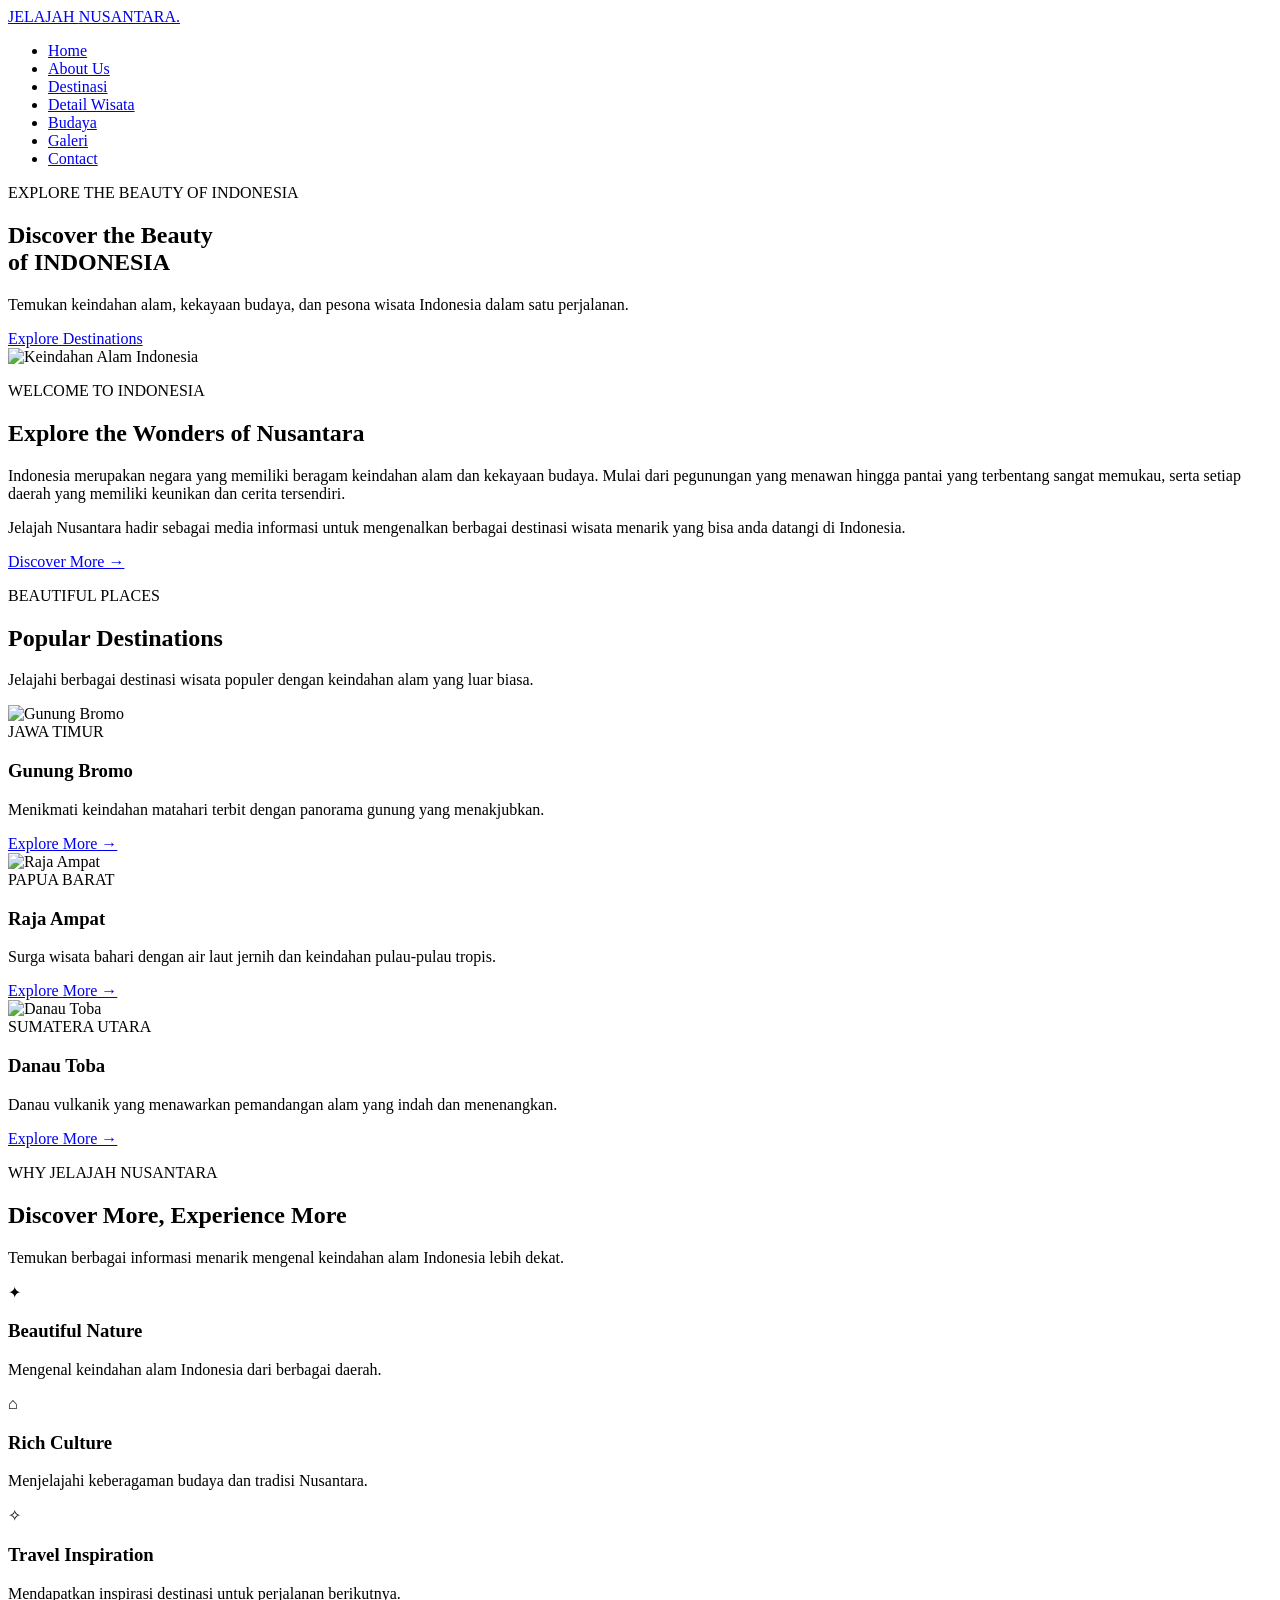
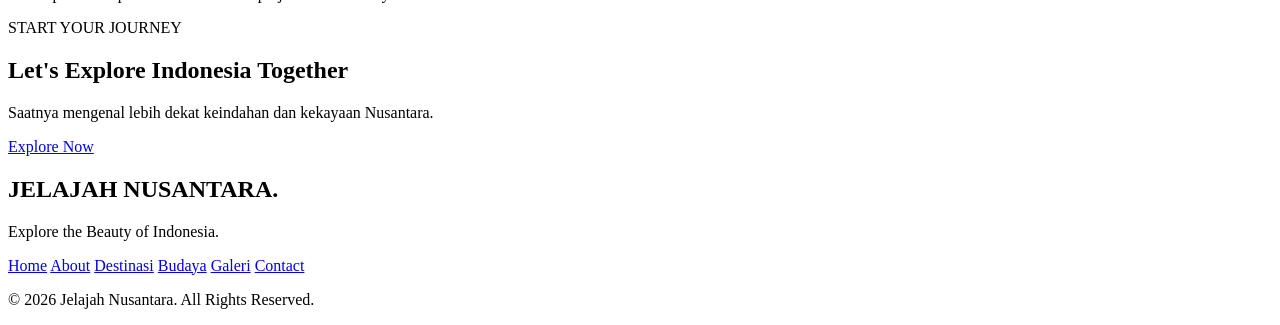
==== index.html @ 4199f174 "Add files via upload" ====
<!DOCTYPE html>
<html lang="en">
<head>
    <meta charset="UTF-8">
    <meta name="viewport" content="width=device-width, initial-scale=1.0">
    <title>Jelajah Nusantara | Explore Indonesia</title>

    <!-- Google Fonts -->
    <link rel="preconnect" href="https://fonts.googleapis.com">
    <link rel="preconnect" href="https://fonts.gstatic.com" crossorigin>
    <link href="https://fonts.googleapis.com/css2?family=DM+Sans:wght@400;500;600;700&family=Playfair+Display:wght@500;600;700&display=swap" rel="stylesheet">

    <link rel="stylesheet" href="css/style.css"> 
</head>
<body>
    <!--NAVBAR-->
    <header class="dea-header">
        <nav class="dea-navbar dea-container">
            <a href="index.html" class="dea-logo">
                JELAJAH <span> NUSANTARA.</span>
              </a>
                <ul class="dea-nav-menu">
                    <li> <a href="index.html" class="dea-active">Home</a></li>
                    <li> <a href="about.html">About Us</a></li>
                    <li> <a href="destinasi.html">Destinasi</a></li>
                    <li> <a href="detail.html">Detail Wisata</a></li>
                    <li> <a href="budaya.html">Budaya</a></li>
                    <li> <a href="galeri.html">Galeri</a></li>
                    <li> <a href="contact.html">Contact</a></li>
                </ul>
        </nav>
    </header>

    <!--HERO SECTION-->
    <section class="dea-hero">
        <div class="dea-hero-overlay"></div>

        <div class="dea-hero-konten">
            <p class="dea-subtitle">EXPLORE THE BEAUTY OF INDONESIA</p>

            <h1>
                Discover the Beauty <br>
                of <span>INDONESIA</span>
            </h1>

            <p class="dea-hero-deskripsi">
                Temukan keindahan alam, kekayaan budaya,
                dan pesona wisata Indonesia dalam satu perjalanan.
            </p>
            <a href="destinasi.html" class="dea-button">
                Explore Destinations
            </a>
        </div>
    </section>

    <!--INTRODUCTION-->
    <section class="dea-intro dea-container" id="dea-intro">

        <div class="dea-intro-image">
            <img src="https://asset.tribunnews.com/YgtPP-BtD5YUkf7MOSIEkgGytJI=/1200x675/filters:upscale():quality(30):format(webp):focal(0.5x0.5:0.5x0.5)/tribunnews/foto/bank/originals/ilustrasi-jaga-alam-indonesia-pariwisata-dengan-pemandangan.jpg"
            alt="Keindahan Alam Indonesia">
        </div>

        <div class="dea-intro-konten">
            <p class="dea-section-label">WELCOME TO INDONESIA</p>
            <h2>Explore the Wonders of Nusantara</h2>
            <p>
                Indonesia merupakan negara yang memiliki beragam
                keindahan alam dan kekayaan budaya. Mulai dari pegunungan
                yang menawan hingga pantai yang terbentang sangat memukau, 
                serta setiap daerah yang memiliki keunikan dan cerita tersendiri.
            </p>
            <p>
                Jelajah Nusantara hadir sebagai media informasi 
                untuk mengenalkan berbagai destinasi wisata menarik 
                yang bisa anda datangi di Indonesia.
            </p>
            <a href="about.html" class="dea-text-link">
                Discover More →
            </a>
        </div>
    </section>

    <!--DESTINATION SECTION-->
    <section class="dea-destination" id="dea-destination">
        <div class="dea-container">
            <div class="dea-section-heading">
                <p class="dea-section-label">BEAUTIFUL PLACES</p>
                <h2>Popular Destinations</h2>
                <p>
                    Jelajahi berbagai destinasi wisata populer
                    dengan keindahan alam yang luar biasa.
                </p>
            </div>

            <div class="dea-destination-grid">

                <article class="dea-card">
                    <img
                    src="https://tse3.mm.bing.net/th/id/OIP._9NzU6B69m3AUt2c_j1ANAHaEK?r=0&pid=Api&h=220&P=0"
                    alt="Gunung Bromo">

                    <div class="dea-card-konten">
                        <span class="dea-card-lokasi">JAWA TIMUR</span>
                        <h3>Gunung Bromo</h3>

                        <p>
                            Menikmati keindahan matahari terbit dengan
                            panorama gunung yang menakjubkan.
                        </p>
                        <a href="detail.html">Explore More →</a>
                    </div>
                </article>

                <article class="dea-card">
                    <img
                    src="https://tse3.mm.bing.net/th/id/OIP.IVpfDIw1AB0QLmNZTjO7GAHaEK?r=0&pid=Api&h=220&P=0"
                    alt="Raja Ampat">

                    <div class="dea-card-konten">
                        <span class="dea-card-lokasi">PAPUA BARAT</span>
                        <h3>Raja Ampat</h3>

                        <p>
                            Surga wisata bahari dengan air laut 
                            jernih dan keindahan pulau-pulau tropis.
                        </p>
                        <a href="detail.html">Explore More →</a>
                    </div>
                </article>

                <article class="dea-card">
                    <img
                    src="https://tse4.mm.bing.net/th/id/OIP.HMOyERQKw2TQmobjJgnE2wHaEP?r=0&pid=Api&h=220&P=0"
                    alt="Danau Toba">

                    <div class="dea-card-konten">
                        <span class="dea-card-lokasi">SUMATERA UTARA</span>
                        <h3>Danau Toba</h3>

                        <p>
                            Danau vulkanik yang menawarkan 
                            pemandangan alam yang indah dan menenangkan.
                        </p>
                        <a href="detail.html">Explore More →</a>
                    </div>
                </article>
            </div>
        </div>
    </section>

    <!--WHY CHOOSE US-->
    <section class="dea-why dea-container" id="dea-keunggulan">

        <div class="dea-section-heading">
            <p class="dea-section-label">WHY JELAJAH NUSANTARA</p>
            <h2>Discover More, Experience More</h2>
            <p>
                Temukan berbagai informasi menarik
                mengenal keindahan alam Indonesia lebih dekat.
            </p>
        </div>
        <div class="dea-feature-grid">
            <div class="dea-feature">
                <div class="dea-feature-icon">✦</div>
                <h3>Beautiful Nature</h3>
                <p>
                    Mengenal keindahan alam Indonesia
                    dari berbagai daerah.
                </p>
            </div>

            <div class="dea-feature">
                <div class="dea-feature-icon">⌂</div>
                <h3>Rich Culture</h3>
                <p>
                    Menjelajahi keberagaman budaya
                    dan tradisi Nusantara.
                </p>
            </div>

            <div class="dea-feature">
                <div class="dea-feature-icon">✧</div>
                <h3>Travel Inspiration</h3>
                <p>
                    Mendapatkan inspirasi destinasi
                    untuk perjalanan berikutnya.
                </p>
            </div>
        </div>
    </section>

    <!--PANGGIL-->
    <section class="dea-cta">
        <div class="dea-cta-konten">
            <p class="dea-section-label">START YOUR JOURNEY</p>
            <h2>Let's Explore Indonesia Together</h2>
            <p>Saatnya mengenal lebih dekat keindahan 
                dan kekayaan Nusantara.
            </p>
            <a href="destinasi.html" class="dea-button">
                Explore Now
            </a>
        </div>
    </section>

    <!--FOOTER-->
    <footer class="dea-footer">
        <div class="dea-container">
            <h2 class="dea-footer-logo">
                JELAJAH <span> NUSANTARA.</span>
            </h2>

            <p>Explore the Beauty of Indonesia.</p>

            <div class="dea-footer-links">
                <a href="index.html">Home</a>
                <a href="about.html">About</a>
                <a href="destinasi.html">Destinasi</a>
                <a href="budaya.html">Budaya</a>
                <a href="galeri.html">Galeri</a>
                <a href="contact.html">Contact</a>
            </div>
            <div class="dea-footer-line"></div>

            <p class="dea-copyright">
                © 2026 Jelajah Nusantara. All Rights Reserved.
            </p>
        </div>
    </footer>
</body>
</html>
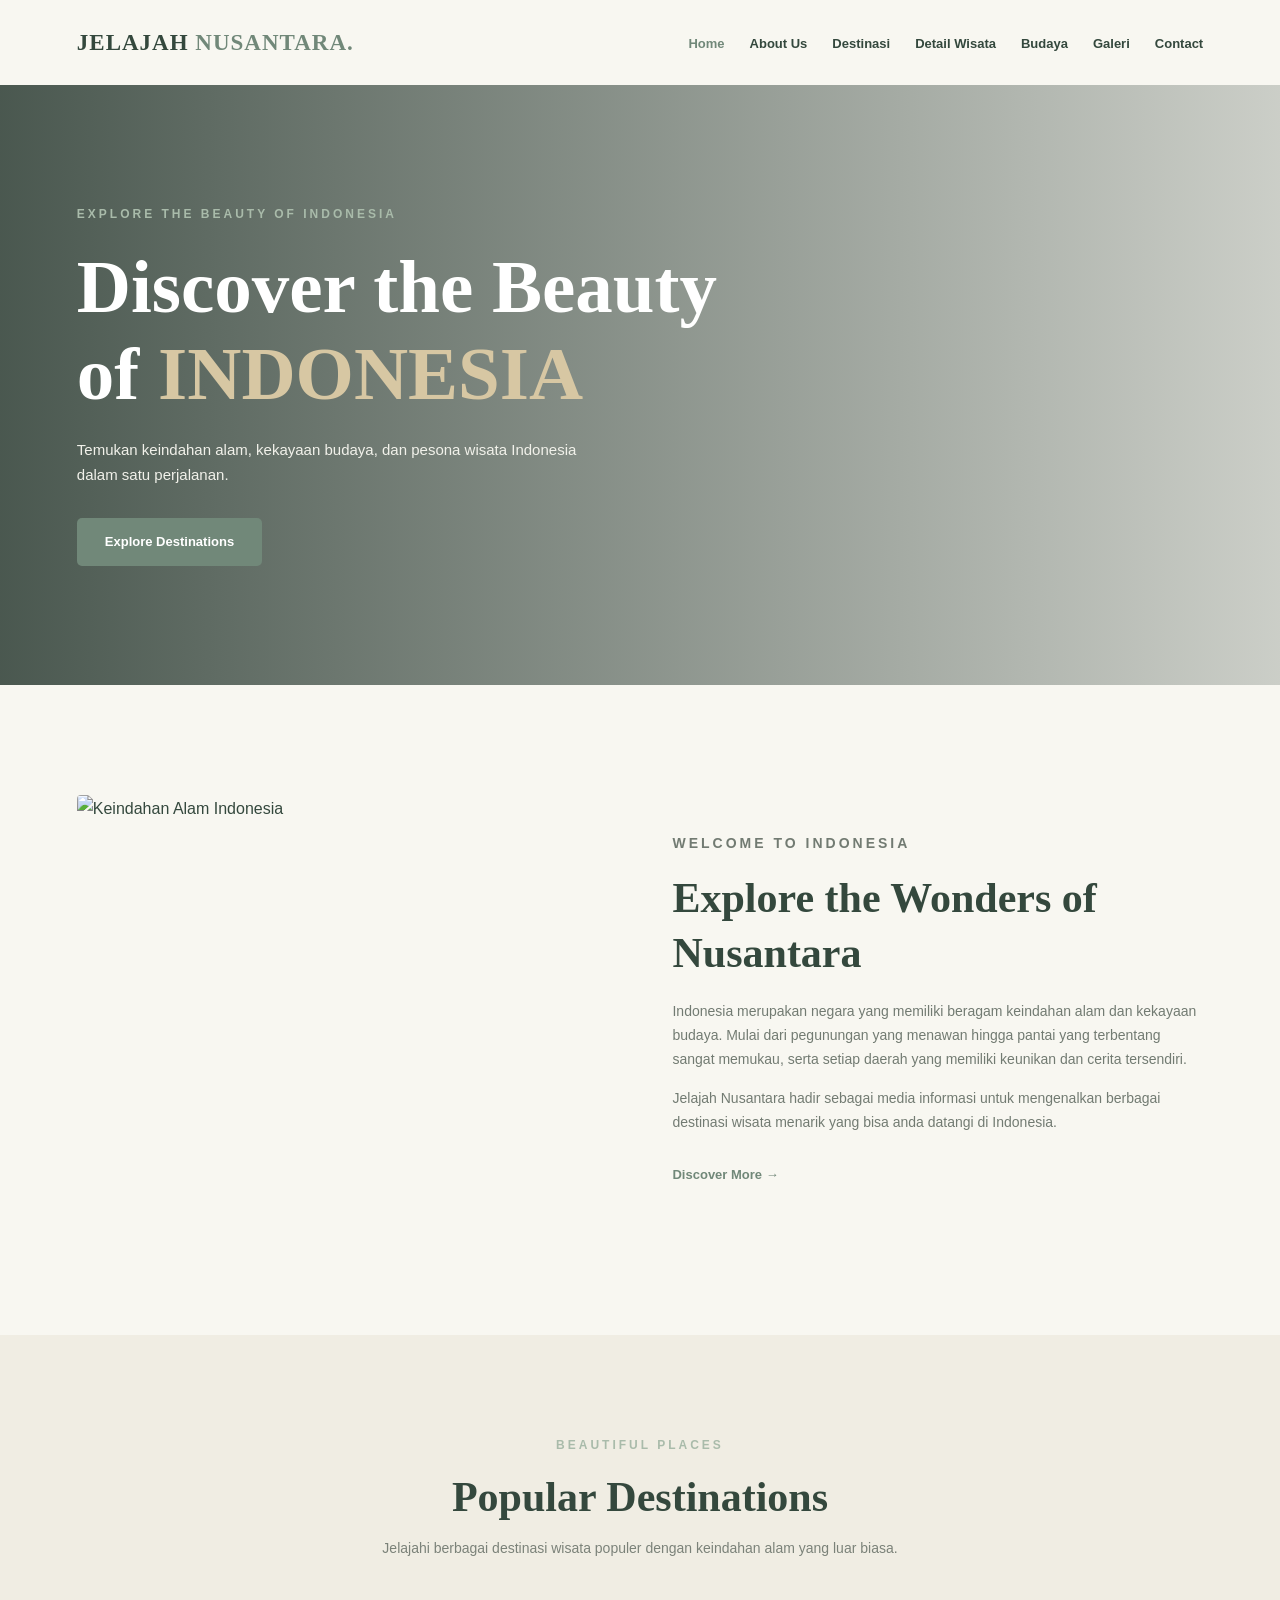
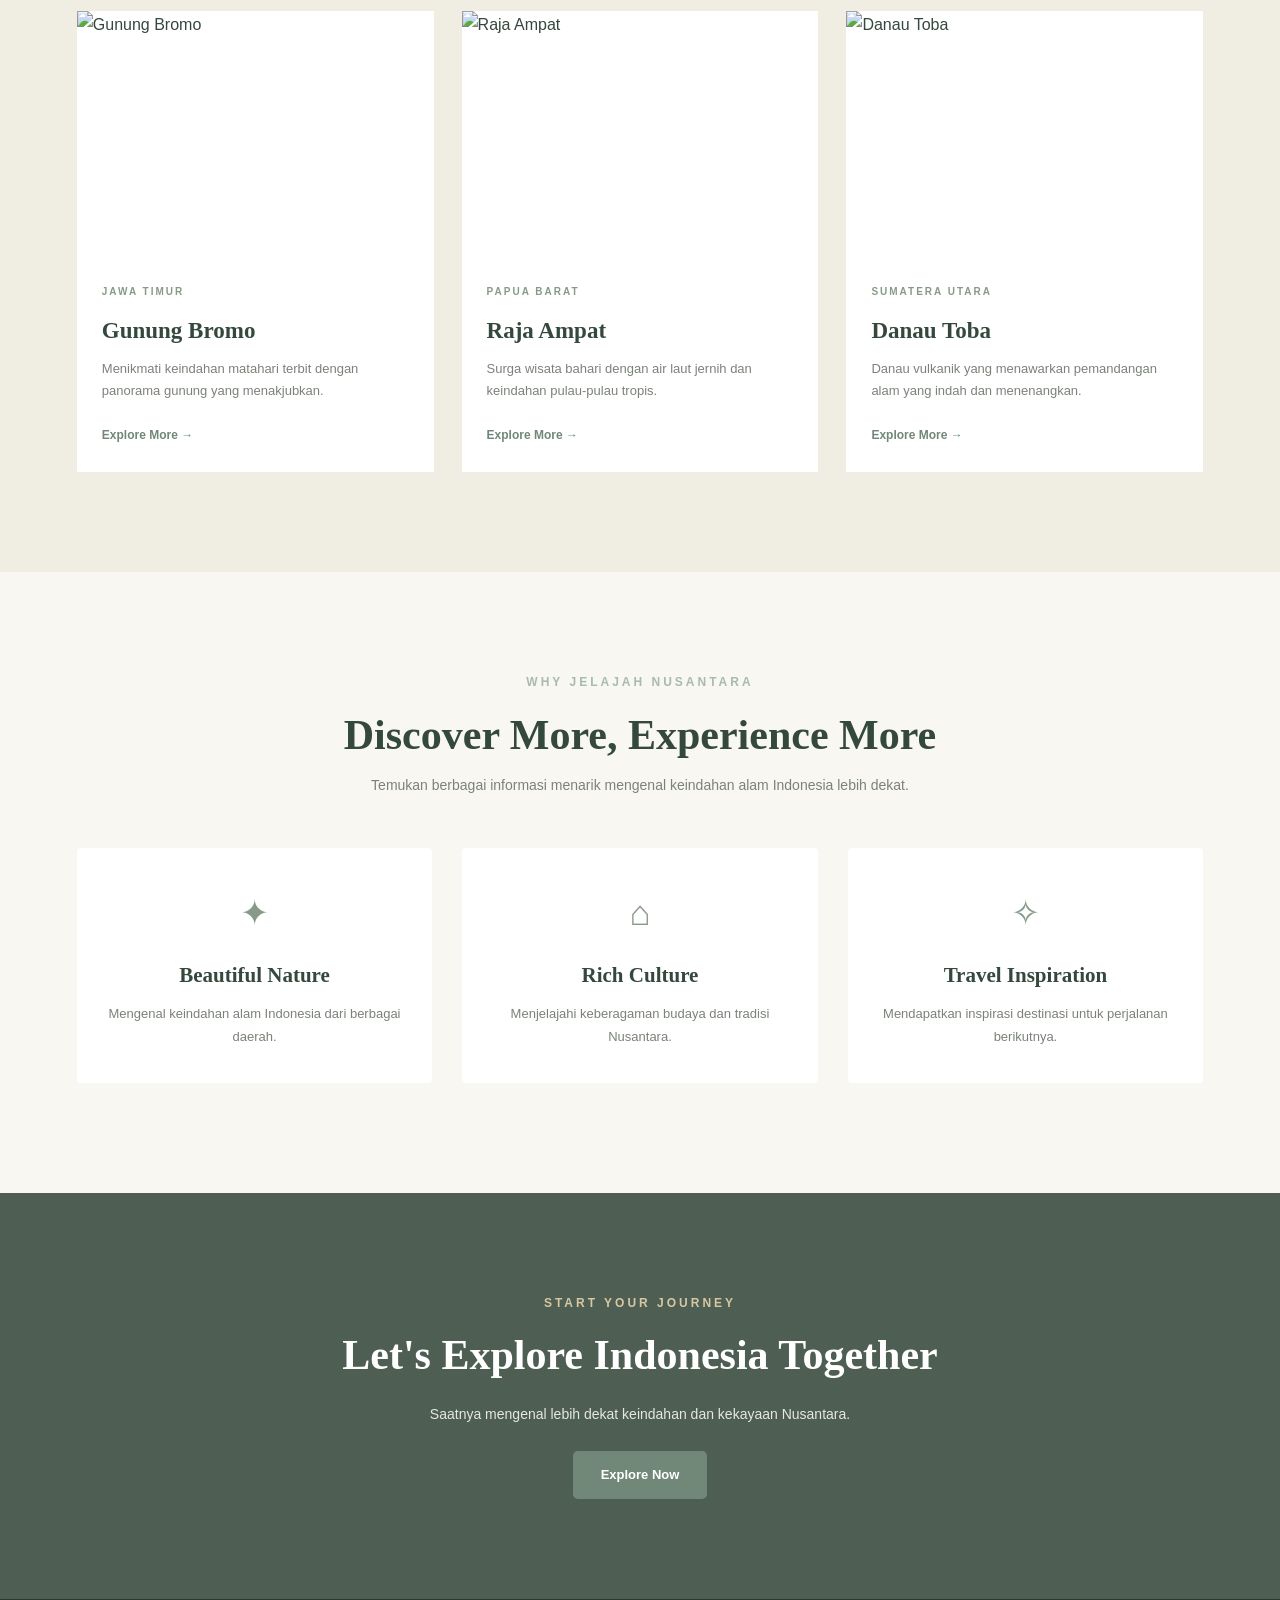
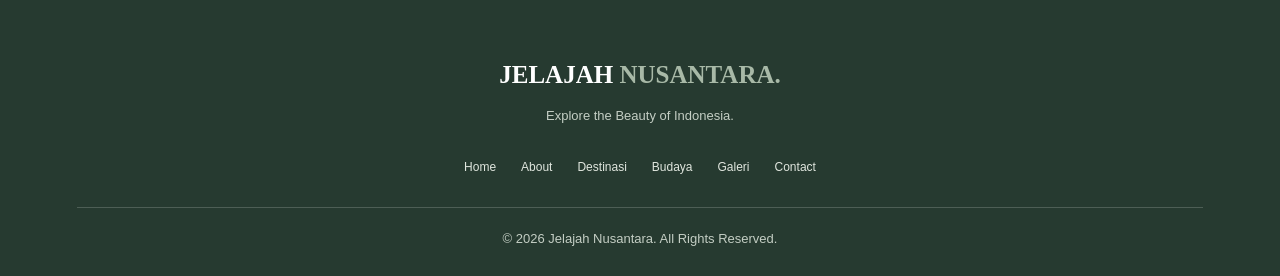
==== commit 409152e5: "Update index.html" ====
--- a/index.html
+++ b/index.html
@@ -10,7 +10,7 @@
     <link rel="preconnect" href="https://fonts.gstatic.com" crossorigin>
     <link href="https://fonts.googleapis.com/css2?family=DM+Sans:wght@400;500;600;700&family=Playfair+Display:wght@500;600;700&display=swap" rel="stylesheet">
 
-    <link rel="stylesheet" href="css/style.css"> 
+    <link rel="stylesheet" href="style.css"> 
 </head>
 <body>
     <!--NAVBAR-->
@@ -229,4 +229,4 @@
         </div>
     </footer>
 </body>
-</html>+</html>
--- a/style.css
+++ b/style.css
@@ -0,0 +1,1675 @@
+
+/* =================================
+   DEA - JELAJAH NUSANTARA
+   NATURAL ELEGANT DESIGN
+================================= */
+
+
+/* RESET */
+* {
+    margin: 0;
+    padding: 0;
+    box-sizing: border-box;
+}
+
+html {
+    scroll-behavior: smooth;
+}
+
+body {
+    font-family: 'DM Sans', sans-serif;
+    color: #34483D;
+    background-color: #F8F7F1;
+    line-height: 1.7;
+}
+
+a {
+    text-decoration: none;
+    color: inherit;
+}
+
+img {
+    width: 100%;
+    display: block;
+}
+
+
+/* COLOR & CONTAINER */
+.dea-container {
+    width: 88%;
+    max-width: 1200px;
+    margin: auto;
+}
+
+
+/* NAVBAR */
+.dea-header {
+    width: 100%;
+    background-color: #F8F7F1;
+    position: relative;
+    z-index: 10;
+}
+
+.dea-navbar {
+    min-height: 85px;
+    display: flex;
+    justify-content: space-between;
+    align-items: center;
+    gap: 25px;
+}
+
+.dea-logo {
+    font-family: 'Playfair Display', serif;
+    font-size: 23px;
+    font-weight: 700;
+    letter-spacing: 1px;
+    white-space: nowrap;
+}
+
+.dea-logo span {
+    color: #718879;
+}
+
+.dea-nav-menu {
+    display: flex;
+    align-items: center;
+    gap: 25px;
+    list-style: none;
+}
+
+.dea-nav-menu a {
+    font-size: 13px;
+    font-weight: 600;
+    transition: 0.3s;
+}
+
+.dea-nav-menu a:hover,
+.dea-nav-menu .dea-active {
+    color: #718879;
+}
+
+
+/* HERO */
+.dea-hero {
+    min-height: 600px;
+    position: relative;
+    display: flex;
+    align-items: center;
+    background:
+        url('https://asset.tribunnews.com/YgtPP-BtD5YUkf7MOSIEkgGytJI=/1200x675/filters:upscale():quality(30):format(webp):focal(0.5x0.5:0.5x0.5)/tribunnews/foto/bank/originals/ilustrasi-jaga-alam-indonesia-pariwisata-dengan-pemandangan.jpg')
+        center/cover no-repeat;
+}
+
+.dea-hero-overlay {
+    position: absolute;
+    inset: 0;
+    background: linear-gradient(
+        90deg,
+        rgba(25, 43, 34, 0.78),
+        rgba(25, 43, 34, 0.20)
+    );
+}
+
+.dea-hero-konten {
+    position: relative;
+    width: 88%;
+    max-width: 1200px;
+    margin: auto;
+    color: #FFFFFF;
+    padding: 80px 0;
+}
+
+.dea-subtitle {
+    font-size: 12px;
+    letter-spacing: 4px;
+    margin-bottom: 20px;
+}
+
+.dea-hero h1 {
+    font-family: 'Playfair Display', serif;
+    font-size: clamp(42px, 6vw, 75px);
+    line-height: 1.15;
+    margin-bottom: 20px;
+}
+
+.dea-hero h1 span {
+    color: #D7C7A3;
+}
+
+.dea-hero-deskripsi {
+    max-width: 520px;
+    font-size: 15px;
+    margin-bottom: 30px;
+    color: #F1F1EA;
+}
+
+.dea-button {
+    display: inline-block;
+    background-color: #718879;
+    color: #FFFFFF;
+    padding: 13px 28px;
+    border-radius: 3px;
+    font-size: 13px;
+    font-weight: 600;
+    transition: 0.3s;
+}
+
+.dea-button:hover {
+    background-color: #34483D;
+    transform: translateY(-3px);
+}
+
+
+/* INTRODUCTION */
+.dea-intro {
+    display: grid;
+    grid-template-columns: 1fr 1fr;
+    align-items: center;
+    gap: 65px;
+    padding-top: 110px;
+    padding-bottom: 110px;
+}
+
+.dea-intro-image img {
+    height: 430px;
+    object-fit: cover;
+    border-radius: 4px;
+}
+
+.dea-section-label {
+    color: #879A88;
+    font-size: 11px;
+    font-weight: 700;
+    letter-spacing: 3px;
+    margin-bottom: 15px;
+}
+
+.dea-intro-konten h2,
+.dea-section-heading h2,
+.dea-cta h2 {
+    font-family: 'Playfair Display', serif;
+    font-size: clamp(30px, 4vw, 42px);
+    line-height: 1.3;
+    margin-bottom: 20px;
+}
+
+.dea-intro-konten p {
+    font-size: 14px;
+    color: #727B72;
+    margin-bottom: 15px;
+}
+
+.dea-text-link {
+    display: inline-block;
+    margin-top: 15px;
+    color: #718879;
+    font-size: 13px;
+    font-weight: 700;
+}
+.dea-text-link:hover {
+    color: #34483D;
+}
+
+
+/* DESTINATION */
+.dea-destination {
+    background-color: #F0EDE3;
+    padding: 100px 0;
+}
+
+.dea-section-heading {
+    text-align: center;
+    max-width: 650px;
+    margin: 0 auto 50px;
+}
+
+.dea-section-heading h2 {
+    margin-bottom: 12px;
+}
+
+.dea-section-heading > p:last-child {
+    color: #7B8279;
+    font-size: 14px;
+}
+
+.dea-destination-grid {
+    display: grid;
+    grid-template-columns: repeat(3, 1fr);
+    gap: 28px;
+}
+
+.dea-card {
+    background-color: #FFFFFF;
+    overflow: hidden;
+    transition: 0.3s;
+}
+
+.dea-card:hover {
+    transform: translateY(-7px);
+    box-shadow: 0 12px 30px rgba(52, 72, 61, 0.12);
+}
+
+.dea-card img {
+    height: 240px;
+    object-fit: cover;
+}
+
+.dea-card-konten {
+    padding: 25px;
+}
+
+.dea-card-lokasi {
+    color: #879A88;
+    font-size: 10px;
+    font-weight: 700;
+    letter-spacing: 2px;
+}
+
+.dea-card-konten h3 {
+    font-family: 'Playfair Display', serif;
+    font-size: 23px;
+    margin: 8px 0;
+}
+
+.dea-card-konten p {
+    color: #7B8279;
+    font-size: 13px;
+    margin-bottom: 18px;
+}
+
+.dea-card-konten a {
+    color: #718879;
+    font-size: 12px;
+    font-weight: 700;
+}
+
+
+/* WHY CHOOSE US */
+.dea-why {
+    padding-top: 100px;
+    padding-bottom: 110px;
+}
+
+.dea-feature-grid {
+    display: grid;
+    grid-template-columns: repeat(3, 1fr);
+    gap: 30px;
+}
+
+.dea-feature {
+    text-align: center;
+    padding: 35px 25px;
+    background-color: #FFFFFF;
+    border-radius: 4px;
+}
+
+.dea-feature-icon {
+    font-size: 35px;
+    color: #879A88;
+    margin-bottom: 15px;
+}
+
+.dea-feature h3 {
+    font-family: 'Playfair Display', serif;
+    font-size: 21px;
+    margin-bottom: 10px;
+}
+
+.dea-feature p {
+    font-size: 13px;
+    color: #7B8279;
+}
+
+
+/* CALL TO ACTION */
+.dea-cta {
+    padding: 100px 20px;
+    text-align: center;
+    background:
+        linear-gradient(
+            rgba(40, 60, 48, 0.82),
+            rgba(40, 60, 48, 0.82)
+        ),
+        url('https://images.unsplash.com/photo-1516690561799-46d8f74f9abf?w=1600')
+        center/cover no-repeat;
+    color: #FFFFFF;
+}
+
+.dea-cta-konten {
+    max-width: 700px;
+    margin: auto;
+}
+
+.dea-cta .dea-section-label {
+    color: #D7C7A3;
+}
+
+.dea-cta p:not(.dea-section-label) {
+    color: #E5E8E0;
+    font-size: 14px;
+    margin-bottom: 25px;
+}
+
+
+/* FOOTER */
+.dea-footer {
+    background-color: #263A30;
+    color: #FFFFFF;
+    text-align: center;
+    padding: 55px 0 25px;
+}
+
+.dea-footer-logo {
+    font-family: 'Playfair Display', serif;
+    font-size: 25px;
+    margin-bottom: 8px;
+}
+
+.dea-footer-logo span {
+    color: #A8B9A7;
+}
+
+.dea-footer > .dea-container > p {
+    font-size: 13px;
+    color: #C4CEC4;
+}
+
+.dea-footer-links {
+    display: flex;
+    justify-content: center;
+    flex-wrap: wrap;
+    gap: 25px;
+    margin: 30px 0;
+}
+
+.dea-footer-links a {
+    font-size: 12px;
+    color: #E0E6DE;
+}
+
+.dea-footer-links a:hover {
+    color: #A8B9A7;
+}
+
+.dea-footer-line {
+    height: 1px;
+    background-color: rgba(255, 255, 255, 0.18);
+    margin-bottom: 20px;
+}
+
+.dea-footer .dea-copyright {
+    font-size: 11px;
+    color: #AAB6AA;
+}
+
+
+/* RESPONSIVE TABLET */
+@media screen and (max-width: 900px) {
+
+    .dea-navbar {
+        flex-direction: column;
+        padding: 20px 0;
+    }
+
+    .dea-nav-menu {
+        justify-content: center;
+        flex-wrap: wrap;
+        gap: 15px 20px;
+    }
+
+    .dea-intro {
+        gap: 35px;
+    }
+
+    .dea-destination-grid {
+        grid-template-columns: repeat(2, 1fr);
+    }
+
+}
+
+
+
+/* =================================
+   DEA - ABOUT PAGE
+================================= */
+
+/* ABOUT HERO */
+.dea-about-hero {
+    min-height: 380px;
+    position: relative;
+    display: flex;
+    align-items: center;
+    justify-content: center;
+    text-align: center;
+
+    background:
+        url('https://images.unsplash.com/photo-1516690561799-46d8f74f9abf?w=1600')
+        center/cover no-repeat;
+}
+
+.dea-about-overlay {
+    position: absolute;
+    inset: 0;
+    background: rgba(35, 55, 43, 0.65);
+}
+
+.dea-about-hero-content {
+    position: relative;
+    color: white;
+    padding: 40px 20px;
+}
+
+.dea-about-hero-content h1 {
+    font-family: Georgia, 'Times New Roman', serif;
+    font-size: clamp(32px, 5vw, 55px);
+    margin-bottom: 15px;
+}
+
+.dea-about-hero-content .dea-section-label {
+    color: #D7C7A3;
+}
+
+
+/* ABOUT CONTENT */
+.dea-about-section {
+    display: grid;
+    grid-template-columns: 1fr 1fr;
+    align-items: center;
+    gap: 60px;
+    padding-top: 100px;
+    padding-bottom: 100px;
+}
+
+.dea-about-image img {
+    height: 430px;
+    object-fit: cover;
+    border-radius: 4px;
+}
+
+.dea-about-text h2 {
+    font-family: Georgia, 'Times New Roman', serif;
+    font-size: 38px;
+    line-height: 1.3;
+    margin-bottom: 20px;
+}
+
+.dea-about-text p:not(.dea-section-label) {
+    font-size: 14px;
+    color: #727B72;
+    margin-bottom: 15px;
+}
+
+
+/* VISION AND MISSION */
+.dea-about-purpose {
+    background-color: #F0EDE3;
+    padding: 90px 0;
+}
+
+.dea-purpose-grid {
+    display: grid;
+    grid-template-columns: repeat(2, 1fr);
+    gap: 30px;
+}
+
+.dea-purpose-card {
+    background-color: white;
+    padding: 40px 30px;
+    text-align: center;
+    border-radius: 4px;
+}
+
+.dea-purpose-card h3 {
+    font-family: Georgia, 'Times New Roman', serif;
+    font-size: 25px;
+    margin-bottom: 15px;
+}
+
+.dea-purpose-card p {
+    font-size: 14px;
+    color: #727B72;
+}
+
+
+/* ABOUT CLOSING */
+.dea-about-closing {
+    padding: 90px 20px;
+    text-align: center;
+    background-color: #718879;
+    color: white;
+}
+
+.dea-about-closing .dea-section-label {
+    color: #E3D6B8;
+}
+
+.dea-about-closing h2 {
+    font-family: Georgia, 'Times New Roman', serif;
+    font-size: 36px;
+    margin-bottom: 15px;
+}
+
+.dea-about-closing p:not(.dea-section-label) {
+    font-size: 14px;
+    margin-bottom: 25px;
+    color: #F0F2ED;
+}
+
+.dea-about-closing .dea-button {
+    background-color: #F8F7F1;
+    color: #34483D;
+}
+
+.dea-about-closing .dea-button:hover {
+    background-color: #D7C7A3;
+}
+
+
+/* RESPONSIVE ABOUT */
+@media screen and (max-width: 600px) {
+
+    .dea-about-hero {
+        min-height: 300px;
+    }
+
+    .dea-about-section {
+        grid-template-columns: 1fr;
+        padding-top: 65px;
+        padding-bottom: 65px;
+        gap: 30px;
+    }
+
+    .dea-about-image img {
+        height: 280px;
+    }
+
+    .dea-about-text h2 {
+        font-size: 30px;
+    }
+
+    .dea-about-purpose {
+        padding: 65px 0;
+    }
+
+    .dea-purpose-grid {
+        grid-template-columns: 1fr;
+    }
+
+    .dea-about-closing h2 {
+        font-size: 29px;
+    }
+
+}
+
+
+/* ==============================
+   DESTINASI WISATA
+============================== */
+
+.dea-destination-hero {
+    min-height: 420px;
+    background-image: url("https://images.unsplash.com/photo-1516690561799-46d8f74f9abf?w=1600");
+    background-size: cover;
+    background-position: center;
+    position: relative;
+    display: flex;
+    align-items: center;
+    justify-content: center;
+    text-align: center;
+    color: white;
+}
+
+.dea-destination-overlay {
+    position: absolute;
+    inset: 0;
+    background: rgba(25, 43, 33, 0.55);
+}
+
+.dea-destination-hero-content {
+    position: relative;
+    z-index: 1;
+    max-width: 700px;
+    padding: 30px;
+}
+
+.dea-destination-hero-content h1 {
+    font-family: Georgia, 'Times New Roman', serif;
+    font-size: 52px;
+    margin: 15px 0;
+}
+
+.dea-destination-hero-content p {
+    line-height: 1.8;
+}
+
+.dea-subtitle,
+.dea-section-label {
+    color: #A9BBAA;
+    font-size: 12px;
+    letter-spacing: 3px;
+    font-weight: bold;
+}
+
+.dea-destination-intro {
+    max-width: 750px;
+    margin: auto;
+    padding: 85px 25px 55px;
+    text-align: center;
+}
+
+.dea-destination-intro h2,
+.dea-destination-heading h2,
+.dea-destination-closing h2 {
+    font-family: Georgia, 'Times New Roman', serif;
+    color: #34483D;
+    font-size: 34px;
+    margin: 15px 0;
+}
+
+.dea-destination-intro > p:last-child {
+    color: #777;
+    line-height: 1.9;
+}
+
+.dea-destination-section {
+    background: #F8F7F1;
+    padding: 70px 8%;
+}
+
+.dea-destination-heading {
+    display: flex;
+    justify-content: space-between;
+    align-items: end;
+    gap: 20px;
+    margin-bottom: 35px;
+}
+
+.dea-destination-heading > p {
+    color: #777;
+    max-width: 300px;
+    line-height: 1.7;
+}
+
+.dea-destination-grid {
+    display: grid;
+    grid-template-columns: repeat(3, 1fr);
+    gap: 28px;
+}
+
+.dea-destination-card {
+    background: white;
+    border-radius: 12px;
+    overflow: hidden;
+    box-shadow: 0 5px 20px rgba(0, 0, 0, 0.06);
+    transition: transform 0.3s ease;
+}
+
+.dea-destination-card:hover {
+    transform: translateY(-7px);
+}
+
+.dea-destination-card img {
+    width: 100%;
+    height: 230px;
+    object-fit: cover;
+    display: block;
+}
+
+.dea-destination-info {
+    padding: 24px;
+}
+
+.dea-destination-category {
+    color: #718879;
+    font-size: 11px;
+    font-weight: bold;
+    letter-spacing: 2px;
+}
+
+.dea-destination-info h3 {
+    color: #34483D;
+    font-family: Georgia, 'Times New Roman', serif;
+    font-size: 23px;
+    margin: 12px 0 7px;
+}
+
+.dea-destination-info > p {
+    color: #888;
+    font-size: 13px;
+}
+
+.dea-destination-info .dea-card-description {
+    color: #666;
+    font-size: 14px;
+    line-height: 1.8;
+    margin: 15px 0;
+}
+
+.dea-detail-link {
+    color: #718879;
+    text-decoration: none;
+    font-size: 14px;
+    font-weight: bold;
+}
+
+.dea-detail-link:hover {
+    color: #34483D;
+}
+
+.dea-destination-closing {
+    padding: 85px 25px;
+    text-align: center;
+    background: #EDEFE8;
+}
+
+.dea-destination-closing > p:not(.dea-section-label) {
+    max-width: 600px;
+    margin: 15px auto 25px;
+    color: #777;
+    line-height: 1.8;
+}
+
+.dea-button {
+    display: inline-block;
+    padding: 13px 28px;
+    background: #718879;
+    color: white;
+    text-decoration: none;
+    border-radius: 5px;
+    transition: 0.3s;
+}
+
+.dea-button:hover {
+    background: #34483D;
+}
+
+/* RESPONSIVE DESTINASI */
+
+@media (max-width: 900px) {
+    .dea-destination-grid {
+        grid-template-columns: repeat(2, 1fr);
+    }
+
+    .dea-destination-heading {
+        display: block;
+    }
+}
+
+@media (max-width: 600px) {
+    .dea-destination-hero {
+        min-height: 350px;
+    }
+
+    .dea-destination-hero-content h1 {
+        font-size: 36px;
+    }
+
+    .dea-destination-grid {
+        grid-template-columns: 1fr;
+    }
+
+    .dea-destination-section {
+        padding: 55px 6%;
+    }
+
+    .dea-destination-intro h2,
+    .dea-destination-heading h2,
+    .dea-destination-closing h2 {
+        font-size: 27px;
+    }
+}
+
+
+/* ==============================
+   DETAIL WISATA
+============================== */
+
+.dea-detail-hero {
+    min-height: 420px;
+    background-image: url("https://images.unsplash.com/photo-1516690561799-46d8f74f9abf?w=1600");
+    background-size: cover;
+    background-position: center;
+    position: relative;
+    display: flex;
+    align-items: center;
+    justify-content: center;
+    text-align: center;
+    color: white;
+}
+
+.dea-detail-overlay {
+    position: absolute;
+    inset: 0;
+    background: rgba(25, 43, 33, 0.58);
+}
+
+.dea-detail-hero-content {
+    position: relative;
+    z-index: 1;
+    max-width: 750px;
+    padding: 30px;
+}
+
+.dea-detail-hero-content h1 {
+    font-family: Georgia, 'Times New Roman', serif;
+    font-size: 48px;
+    margin: 15px 0;
+}
+
+.dea-detail-hero-content p {
+    line-height: 1.8;
+}
+
+.dea-detail-intro {
+    max-width: 780px;
+    margin: auto;
+    padding: 85px 25px 65px;
+    text-align: center;
+}
+
+.dea-detail-intro h2,
+.dea-detail-closing h2 {
+    font-family: Georgia, 'Times New Roman', serif;
+    color: #34483D;
+    font-size: 34px;
+    margin: 15px 0;
+}
+
+.dea-detail-intro > p:last-child {
+    color: #777;
+    line-height: 1.9;
+}
+
+.dea-detail-section {
+    padding: 75px 8%;
+    background: #F8F7F1;
+}
+
+.dea-detail-section:nth-of-type(odd) {
+    background: #FFFFFF;
+}
+
+.dea-detail-container {
+    display: grid;
+    grid-template-columns: 1fr 1fr;
+    align-items: center;
+    gap: 55px;
+    max-width: 1150px;
+    margin: auto;
+}
+
+.dea-detail-image img {
+    width: 100%;
+    height: 380px;
+    object-fit: cover;
+    border-radius: 12px;
+    display: block;
+}
+
+.dea-detail-content h2 {
+    font-family: Georgia, 'Times New Roman', serif;
+    color: #34483D;
+    font-size: 36px;
+    margin: 15px 0;
+}
+
+.dea-detail-content > p:not(.dea-section-label) {
+    color: #777;
+    line-height: 1.9;
+    font-size: 15px;
+}
+
+.dea-detail-information {
+    margin: 25px 0;
+    padding: 18px;
+    background: #F0EDE3;
+    border-left: 3px solid #718879;
+    border-radius: 5px;
+}
+
+.dea-detail-information p {
+    color: #555;
+    font-size: 14px;
+    line-height: 1.8;
+    margin: 7px 0;
+}
+
+.dea-detail-information strong {
+    color: #34483D;
+}
+
+.dea-detail-closing {
+    padding: 85px 25px;
+    text-align: center;
+    background: #EDEFE8;
+}
+
+.dea-detail-closing > p:not(.dea-section-label) {
+    max-width: 600px;
+    margin: 15px auto 25px;
+    color: #777;
+    line-height: 1.8;
+}
+
+/* RESPONSIVE DETAIL */
+
+@media (max-width: 900px) {
+    .dea-detail-container {
+        grid-template-columns: 1fr;
+        gap: 30px;
+    }
+
+    .dea-detail-image img {
+        height: 320px;
+    }
+}
+
+@media (max-width: 600px) {
+    .dea-detail-hero {
+        min-height: 350px;
+    }
+
+    .dea-detail-hero-content h1 {
+        font-size: 34px;
+    }
+
+    .dea-detail-section {
+        padding: 55px 6%;
+    }
+
+    .dea-detail-content h2 {
+        font-size: 29px;
+    }
+
+    .dea-detail-intro h2,
+    .dea-detail-closing h2 {
+        font-size: 27px;
+    }
+
+    .dea-detail-image img {
+        height: 250px;
+    }
+}
+
+
+/* ==============================
+   BUDAYA INDONESIA
+============================== */
+
+.dea-culture-hero {
+    min-height: 420px;
+    background-image: url("https://tse4.mm.bing.net/th/id/OIP.eDuhXDhs4gK7-oEZs--HFwHaE8?r=0&pid=Api&h=220&P=0");
+    background-size: cover;
+    background-position: center;
+    position: relative;
+    display: flex;
+    align-items: center;
+    justify-content: center;
+    text-align: center;
+    color: white;
+}
+
+.dea-culture-overlay {
+    position: absolute;
+    inset: 0;
+    background: rgba(25, 43, 33, 0.58);
+}
+
+.dea-culture-hero-content {
+    position: relative;
+    z-index: 1;
+    max-width: 750px;
+    padding: 30px;
+}
+
+.dea-culture-hero-content h1 {
+    font-family: Georgia, 'Times New Roman', serif;
+    font-size: 48px;
+    margin: 15px 0;
+}
+
+.dea-culture-hero-content p {
+    line-height: 1.8;
+}
+
+.dea-culture-intro {
+    max-width: 780px;
+    margin: auto;
+    padding: 85px 25px 65px;
+    text-align: center;
+}
+
+.dea-culture-intro h2,
+.dea-culture-heading h2,
+.dea-culture-closing h2 {
+    font-family: Georgia, 'Times New Roman', serif;
+    color: #34483D;
+    font-size: 34px;
+    margin: 15px 0;
+}
+
+.dea-culture-intro > p:last-child {
+    color: #777;
+    line-height: 1.9;
+}
+
+.dea-culture-section {
+    background: #F8F7F1;
+    padding: 75px 8%;
+}
+
+.dea-culture-heading {
+    text-align: center;
+    margin-bottom: 40px;
+}
+
+.dea-culture-heading > p:last-child {
+    color: #777;
+    line-height: 1.8;
+}
+
+.dea-culture-grid {
+    display: grid;
+    grid-template-columns: repeat(3, 1fr);
+    gap: 28px;
+}
+
+.dea-culture-card {
+    background: white;
+    border-radius: 12px;
+    overflow: hidden;
+    box-shadow: 0 5px 20px rgba(0, 0, 0, 0.06);
+    transition: transform 0.3s ease;
+}
+
+.dea-culture-card:hover {
+    transform: translateY(-7px);
+}
+
+.dea-culture-card img {
+    width: 100%;
+    height: 230px;
+    object-fit: cover;
+    display: block;
+}
+
+.dea-culture-info {
+    padding: 25px;
+}
+
+.dea-culture-info span {
+    color: #718879;
+    font-size: 11px;
+    font-weight: bold;
+    letter-spacing: 2px;
+}
+
+.dea-culture-info h3 {
+    color: #34483D;
+    font-family: Georgia, 'Times New Roman', serif;
+    font-size: 23px;
+    margin: 13px 0;
+}
+
+.dea-culture-info p {
+    color: #777;
+    font-size: 14px;
+    line-height: 1.8;
+}
+
+.dea-culture-closing {
+    padding: 85px 25px;
+    text-align: center;
+    background: #EDEFE8;
+}
+
+.dea-culture-closing > p:not(.dea-section-label) {
+    max-width: 650px;
+    margin: 15px auto 25px;
+    color: #777;
+    line-height: 1.8;
+}
+
+
+/* ==============================
+   GALERI WISATA
+============================== */
+
+.dea-gallery-hero {
+    min-height: 420px;
+    background-image: url("https://images.unsplash.com/photo-1516690561799-46d8f74f9abf?w=1600");
+    background-size: cover;
+    background-position: center;
+    position: relative;
+    display: flex;
+    align-items: center;
+    justify-content: center;
+    text-align: center;
+    color: white;
+}
+
+.dea-gallery-overlay {
+    position: absolute;
+    inset: 0;
+    background: rgba(25, 43, 33, 0.58);
+}
+
+.dea-gallery-hero-content {
+    position: relative;
+    z-index: 1;
+    max-width: 750px;
+    padding: 30px;
+}
+
+.dea-gallery-hero-content h1 {
+    font-family: Georgia, 'Times New Roman', serif;
+    font-size: 46px;
+    margin: 15px 0;
+}
+
+.dea-gallery-hero-content p {
+    line-height: 1.8;
+}
+
+.dea-gallery-intro {
+    max-width: 780px;
+    margin: auto;
+    padding: 85px 25px 65px;
+    text-align: center;
+}
+
+.dea-gallery-intro h2,
+.dea-gallery-heading h2,
+.dea-gallery-closing h2 {
+    font-family: Georgia, 'Times New Roman', serif;
+    color: #34483D;
+    font-size: 34px;
+    margin: 15px 0;
+}
+
+.dea-gallery-intro > p:last-child {
+    color: #777;
+    line-height: 1.9;
+}
+
+.dea-gallery-section {
+    background: #F8F7F1;
+    padding: 75px 8%;
+}
+
+.dea-gallery-heading {
+    text-align: center;
+    margin-bottom: 40px;
+}
+
+.dea-gallery-grid {
+    display: grid;
+    grid-template-columns: repeat(3, 1fr);
+    gap: 20px;
+}
+
+.dea-gallery-item {
+    position: relative;
+    height: 280px;
+    overflow: hidden;
+    border-radius: 10px;
+    cursor: pointer;
+}
+
+.dea-gallery-item img {
+    width: 100%;
+    height: 100%;
+    object-fit: cover;
+    display: block;
+    transition: transform 0.5s ease;
+}
+
+.dea-gallery-item:hover img {
+    transform: scale(1.08);
+}
+
+.dea-gallery-caption {
+    position: absolute;
+    inset: 0;
+    display: flex;
+    flex-direction: column;
+    justify-content: end;
+    padding: 25px;
+    color: white;
+    background: linear-gradient(
+        to top,
+        rgba(0, 0, 0, 0.72),
+        transparent 70%
+    );
+    opacity: 0;
+    transition: opacity 0.3s ease;
+}
+
+.dea-gallery-item:hover .dea-gallery-caption {
+    opacity: 1;
+}
+
+.dea-gallery-caption h3 {
+    font-family: Georgia, 'Times New Roman', serif;
+    font-size: 21px;
+    margin-bottom: 7px;
+}
+
+.dea-gallery-caption p {
+    font-size: 13px;
+    margin: 0;
+}
+
+.dea-gallery-closing {
+    padding: 85px 25px;
+    text-align: center;
+    background: #EDEFE8;
+}
+
+.dea-gallery-closing > p:not(.dea-section-label) {
+    max-width: 600px;
+    margin: 15px auto 25px;
+    color: #777;
+    line-height: 1.8;
+}
+
+/* RESPONSIVE GALERI */
+
+@media (max-width: 900px) {
+    .dea-gallery-grid {
+        grid-template-columns: repeat(2, 1fr);
+    }
+}
+
+@media (max-width: 600px) {
+    .dea-gallery-hero {
+        min-height: 350px;
+    }
+
+    .dea-gallery-hero-content h1 {
+        font-size: 33px;
+    }
+
+    .dea-gallery-grid {
+        grid-template-columns: 1fr;
+    }
+
+    .dea-gallery-item {
+        height: 260px;
+    }
+
+    .dea-gallery-caption {
+        opacity: 1;
+    }
+
+    .dea-gallery-section {
+        padding: 55px 6%;
+    }
+
+    .dea-gallery-intro h2,
+    .dea-gallery-heading h2,
+    .dea-gallery-closing h2 {
+        font-size: 27px;
+    }
+}
+
+
+/* ==============================
+   CONTACT
+============================== */
+
+.dea-contact-hero {
+    min-height: 420px;
+    /*background-image: url("https://images.unsplash.com/photo-1501785888041-af3ef285b470?w=1600");*/
+    background-size: cover;
+    background-position: center;
+    position: relative;
+    display: flex;
+    align-items: center;
+    justify-content: center;
+    text-align: center;
+    color: white;
+}
+
+.dea-contact-overlay {
+    position: absolute;
+    inset: 0;
+    background: rgba(25, 43, 33, 0.58);
+}
+
+.dea-contact-hero-content {
+    position: relative;
+    z-index: 1;
+    max-width: 750px;
+    padding: 30px;
+}
+
+.dea-contact-hero-content h1 {
+    font-family: Georgia, 'Times New Roman', serif;
+    font-size: 48px;
+    margin: 15px 0;
+}
+
+.dea-contact-hero-content p {
+    line-height: 1.8;
+}
+
+.dea-contact-intro {
+    max-width: 780px;
+    margin: auto;
+    padding: 85px 25px 65px;
+    text-align: center;
+}
+
+.dea-contact-intro h2,
+.dea-contact-closing h2 {
+    font-family: Georgia, 'Times New Roman', serif;
+    color: #34483D;
+    font-size: 34px;
+    margin: 15px 0;
+}
+
+.dea-contact-intro > p:last-child {
+    color: #777;
+    line-height: 1.9;
+}
+
+.dea-contact-section {
+    background: #F8F7F1;
+    padding: 75px 8%;
+}
+
+.dea-contact-container {
+    max-width: 1150px;
+    margin: auto;
+    display: grid;
+    grid-template-columns: 0.9fr 1.1fr;
+    gap: 55px;
+    align-items: start;
+}
+
+.dea-contact-information h2,
+.dea-contact-form-box h2 {
+    font-family: Georgia, 'Times New Roman', serif;
+    color: #34483D;
+    font-size: 30px;
+    margin: 15px 0;
+}
+
+.dea-contact-description {
+    color: #777;
+    line-height: 1.8;
+    margin-bottom: 30px;
+}
+
+.dea-contact-item {
+    display: flex;
+    align-items: center;
+    gap: 18px;
+    margin-bottom: 25px;
+}
+
+.dea-contact-icon {
+    width: 48px;
+    height: 48px;
+    background: #E2E9E1;
+    color: #34483D;
+    border-radius: 50%;
+    display: flex;
+    align-items: center;
+    justify-content: center;
+    font-size: 22px;
+    flex-shrink: 0;
+}
+
+.dea-contact-item h3 {
+    color: #34483D;
+    font-size: 16px;
+    margin-bottom: 5px;
+}
+
+.dea-contact-item p {
+    color: #777;
+    font-size: 14px;
+}
+
+.dea-contact-note {
+    background: #EDEFE8;
+    padding: 22px;
+    border-radius: 8px;
+    margin-top: 35px;
+}
+
+.dea-contact-note h3 {
+    color: #34483D;
+    font-family: Georgia, 'Times New Roman', serif;
+    margin-bottom: 8px;
+}
+
+.dea-contact-note p {
+    color: #718879;
+    font-size: 14px;
+}
+
+.dea-contact-form-box {
+    background: white;
+    padding: 35px;
+    border-radius: 12px;
+    box-shadow: 0 5px 25px rgba(0, 0, 0, 0.05);
+}
+
+.dea-contact-form-box > p {
+    color: #777;
+    font-size: 14px;
+    line-height: 1.8;
+    margin-bottom: 25px;
+}
+
+.dea-form-group {
+    margin-bottom: 20px;
+}
+
+.dea-form-group label {
+    display: block;
+    color: #34483D;
+    font-size: 14px;
+    font-weight: bold;
+    margin-bottom: 9px;
+}
+
+.dea-form-group input,
+.dea-form-group textarea {
+    width: 100%;
+    padding: 13px 15px;
+    border: 1px solid #E1E4DD;
+    border-radius: 6px;
+    background: #F8F7F1;
+    font-family: Arial, Helvetica, sans-serif;
+    font-size: 14px;
+    outline: none;
+    box-sizing: border-box;
+}
+
+.dea-form-group input:focus,
+.dea-form-group textarea:focus {
+    border-color: #718879;
+}
+
+.dea-form-group textarea {
+    resize: vertical;
+}
+
+.dea-contact-button {
+    width: 100%;
+    padding: 14px;
+    background: #718879;
+    color: white;
+    border: none;
+    border-radius: 6px;
+    font-size: 14px;
+    font-weight: bold;
+    cursor: pointer;
+    transition: 0.3s;
+}
+
+.dea-contact-button:hover {
+    background: #34483D;
+}
+
+.dea-contact-closing {
+    padding: 85px 25px;
+    text-align: center;
+    background: #EDEFE8;
+}
+
+.dea-contact-closing > p:not(.dea-section-label) {
+    max-width: 600px;
+    margin: 15px auto 25px;
+    color: #777;
+    line-height: 1.8;
+}
+
+/* RESPONSIVE CONTACT */
+
+@media (max-width: 900px) {
+    .dea-contact-container {
+        grid-template-columns: 1fr;
+        gap: 40px;
+    }
+}
+
+@media (max-width: 600px) {
+    .dea-contact-hero {
+        min-height: 350px;
+    }
+
+    .dea-contact-hero-content h1 {
+        font-size: 35px;
+    }
+
+    .dea-contact-section {
+        padding: 55px 6%;
+    }
+
+    .dea-contact-form-box {
+        padding: 25px 20px;
+    }
+
+    .dea-contact-intro h2,
+    .dea-contact-closing h2 {
+        font-size: 27px;
+    }
+}
+
+
+/* RESPONSIVE BUDAYA */
+
+@media (max-width: 900px) {
+    .dea-culture-grid {
+        grid-template-columns: repeat(2, 1fr);
+    }
+}
+
+@media (max-width: 600px) {
+    .dea-culture-hero {
+        min-height: 350px;
+    }
+
+    .dea-culture-hero-content h1 {
+        font-size: 34px;
+    }
+
+    .dea-culture-grid {
+        grid-template-columns: 1fr;
+    }
+
+    .dea-culture-section {
+        padding: 55px 6%;
+    }
+
+    .dea-culture-intro h2,
+    .dea-culture-heading h2,
+    .dea-culture-closing h2 {
+        font-size: 27px;
+    }
+}
+
+
+
+/* RESPONSIVE MOBILE */
+@media screen and (max-width: 600px) {
+
+    .dea-container {
+        width: 90%;
+    }
+
+    .dea-logo {
+        font-size: 20px;
+    }
+
+    .dea-nav-menu {
+        gap: 10px 15px;
+    }
+
+    .dea-nav-menu a {
+        font-size: 11px;
+    }
+
+    .dea-hero {
+        min-height: 520px;
+        background-position: center;
+    }
+
+    .dea-hero-konten {
+        width: 90%;
+    }
+
+    .dea-hero h1 {
+        font-size: 43px;
+    }
+
+    .dea-hero-deskripsi {
+        font-size: 13px;
+    }
+
+    .dea-intro {
+        grid-template-columns: 1fr;
+        padding-top: 70px;
+        padding-bottom: 70px;
+        gap: 30px;
+    }
+
+    .dea-intro-image img {
+        height: 300px;
+    }
+
+    .dea-destination {
+        padding: 70px 0;
+    }
+
+    .dea-destination-grid {
+        grid-template-columns: 1fr;
+    }
+
+    .dea-card img {
+        height: 230px;
+    }
+
+    .dea-why {
+        padding-top: 70px;
+        padding-bottom: 70px;
+    }
+
+    .dea-feature-grid {
+        grid-template-columns: 1fr;
+    }
+
+    .dea-cta {
+        padding: 75px 20px;
+    }
+
+    .dea-footer-links {
+        gap: 15px;
+    }
+
+}
